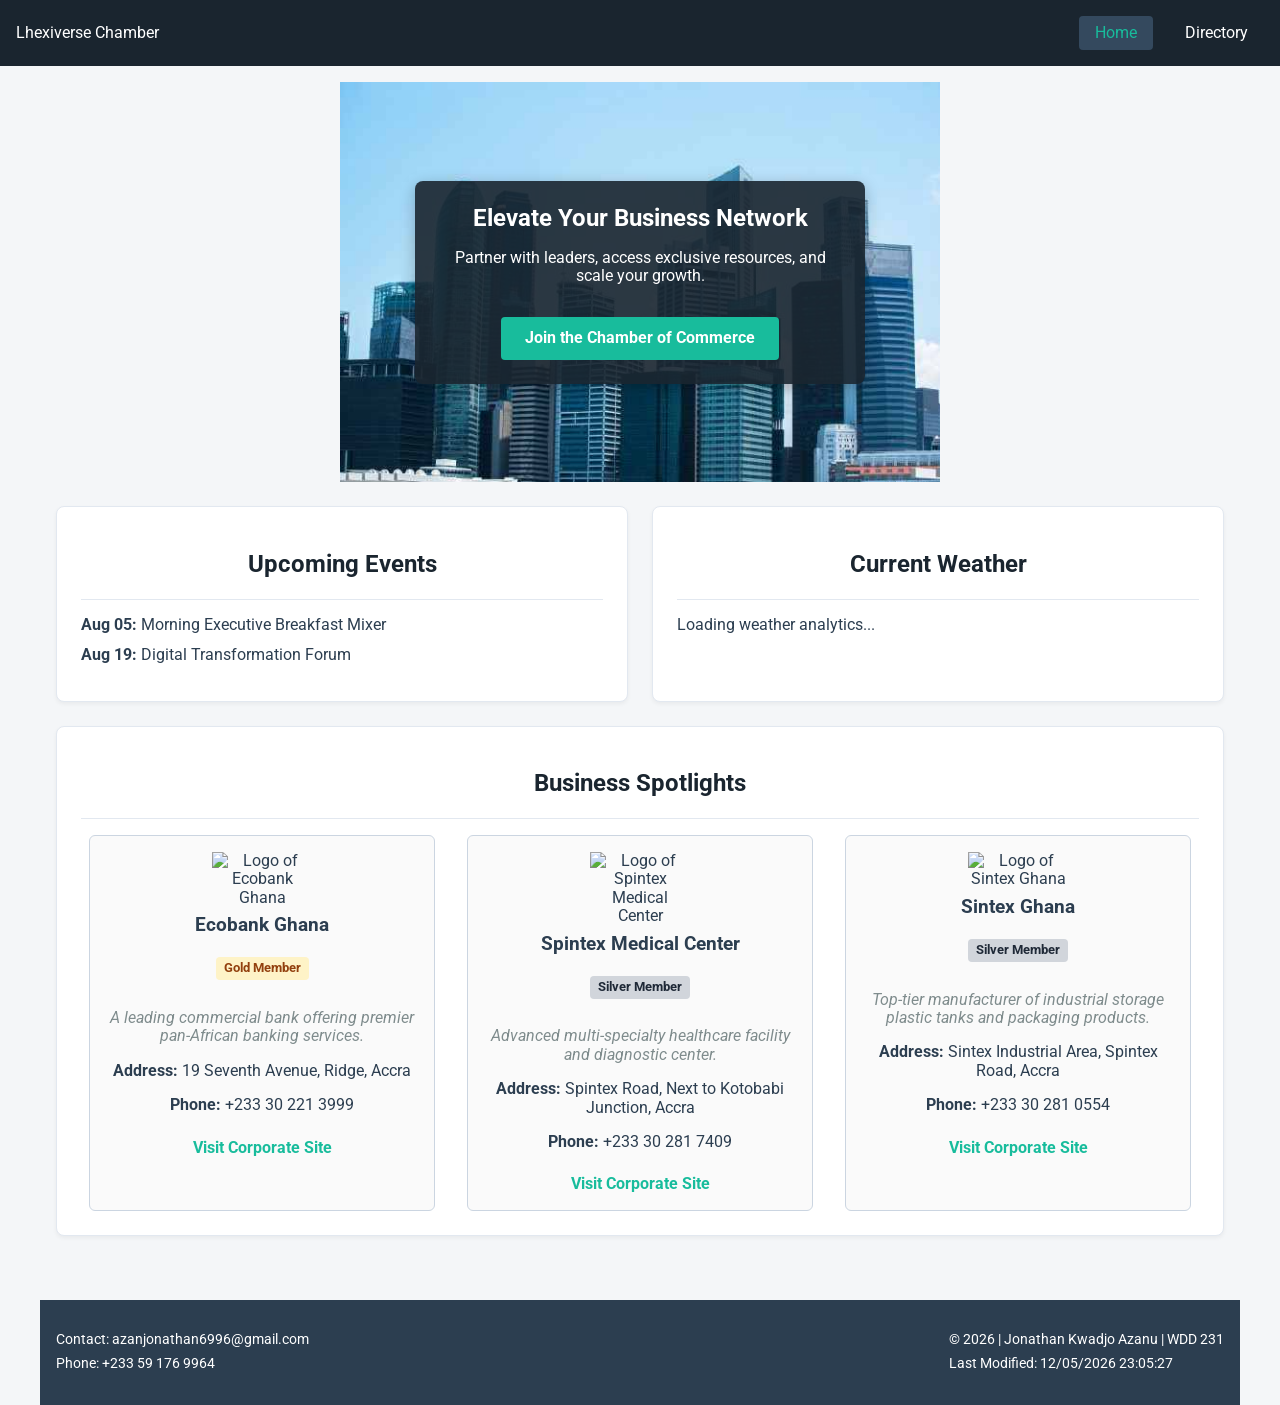
==== chamber/index.html @ 215b709d "new update" ====
<!DOCTYPE html>
<html lang="en">

<head>
    <meta charset="UTF-8">
    <meta name="viewport" content="width=device-width, initial-scale=1.0">
    <title>Lhexiverse Chamber of Commerce - Home</title>

    <meta name="description"
        content="Welcome to the Lhexiverse Chamber of Commerce. Connecting local enterprises, driving community growth, and fostering economic partnerships.">
    <meta name="author" content="Jonathan Kwadjo Azanu">

    <link rel="icon" href="images/favicon.ico" type="image/x-icon">

    <meta property="og:title" content="Lhexiverse Chamber Home">
    <meta property="og:description" content="Welcome to the Lhexiverse Chamber of Commerce.">
    <meta property="og:image" content="https://lhexic.github.io/wdd231/chamber/images/share-image.avif">
    <meta property="og:url" content="https://lhexic.github.io/wdd231/chamber/index.html">
    <meta property="og:type" content="website">

    <link rel="preconnect" href="https://fonts.googleapis.com">
    <link rel="preconnect" href="https://fonts.gstatic.com" crossorigin>
    <link href="https://fonts.googleapis.com/css2?family=Roboto:ital,wght@0,300;0,400;0,700;1,400&display=swap"
        rel="stylesheet">

    <link rel="stylesheet" href="styles/normalize.css">
    <link rel="stylesheet" href="styles/small.css">
    <link rel="stylesheet" href="styles/larger.css" media="(min-width: 768px)">

    <script src="scripts/home.js" defer></script>
</head>

<body>

    <header>
        <div class="logo-container">
            <span class="logo-text">Lhexiverse Chamber</span>
        </div>
        <button id="menu-toggle" aria-label="Toggle Menu">&#9776;</button>
        <nav id="nav-menu">
            <ul>
                <li><a href="index.html" class="active">Home</a></li>
                <li><a href="directory.html">Directory</a></li>
            </ul>
        </nav>
    </header>

    <main>
        <!-- Hero Section -->
        <section class="hero-section">
            <div class="hero-image-wrapper">
                <img src="images/hero-large.jpg" alt="Lhexiverse commercial center landscape banner" class="hero-img"
                    loading="eager">
            </div>
            <div class="hero-cta-box">
                <h1>Elevate Your Business Network</h1>
                <p>Partner with leaders, access exclusive resources, and scale your growth.</p>
                <a href="join.html" class="cta-link-btn">Join the Chamber of Commerce</a>
            </div>
        </section>

        <!-- Main Home Modules -->
        <div class="home-grid">
            <section class="home-card events">
                <h2>Upcoming Events</h2>
                <hr>
                <ul class="events-list">
                    <li><strong>Aug 05:</strong> Morning Executive Breakfast Mixer</li>
                    <li><strong>Aug 19:</strong> Digital Transformation Forum</li>
                </ul>
            </section>

            <section class="home-card weather">
                <h2>Current Weather</h2>
                <hr>
                <div id="weather-display">
                    <p>Loading weather analytics...</p>
                </div>
            </section>

            <section class="home-card spotlights">
                <h2>Business Spotlights</h2>
                <hr>
                <div id="spotlight-wrapper">
                    <!-- Loaded dynamically via JavaScript -->
                </div>
            </section>
        </div>
    </main>

    <footer>
        <div class="contact-info">
            <p>Contact: azanjonathan6996@gmail.com</p>
            <p>Phone: +233 59 176 9964</p>
        </div>
        <div class="dev-info">
            <p>&copy; <span id="current-year"></span> | Jonathan Kwadjo Azanu | WDD 231</p>
            <p id="last-modified"></p>
        </div>
    </footer>

</body>

</html>
---- chamber/styles/small.css ----
* {
    box-sizing: border-box;
}

body {
    background-color: #f4f6f8;
    color: #2c3e50;
    margin: 0;
    padding: 0;
    overflow-x: hidden;
    /* Ensures no horizontal scrolling */
    font-family: 'Roboto', sans-serif;
}

header {
    background-color: #1a252f;
    color: #ffffff;
    padding: 1rem;
    display: flex;
    justify-content: space-between;
    align-items: center;
    position: relative;
}

header h1 {
    margin: 0;
    font-size: 1.5rem;
}

#menu-toggle {
    background: none;
    border: none;
    color: #ffffff;
    font-size: 1.8rem;
    cursor: pointer;
    padding: 0.25rem 0.5rem;
}

#nav-menu {
    display: none;
    width: 100%;
    position: absolute;
    top: 100%;
    left: 0;
    background-color: #1a252f;
    z-index: 1000;
}

#nav-menu.open {
    display: block;
}

#nav-menu ul {
    list-style: none;
    padding: 0;
    margin: 0;
}

#nav-menu li a {
    display: block;
    color: #ffffff;
    padding: 1rem;
    text-decoration: none;
    border-top: 1px solid #2c3e50;
    text-align: center;
}

#nav-menu li a:hover,
#nav-menu li a.active {
    background-color: #34495e;
    color: #18bc9c;
}

main {
    padding: 1rem;
    max-width: 1200px;
    margin: 0 auto;
}

h2 {
    text-align: center;
    color: #1a252f;
}

.view-toggle {
    display: flex;
    justify-content: center;
    gap: 10px;
    margin-bottom: 1.5rem;
}

.view-toggle button {
    padding: 0.6rem 1.2rem;
    border: 1px solid #1a252f;
    background-color: #ffffff;
    color: #1a252f;
    font-weight: bold;
    cursor: pointer;
    border-radius: 4px;
}

.view-toggle button.active,
.view-toggle button:hover {
    background-color: #1a252f;
    color: #ffffff;
}

/* --- Dynamic Directory Styling --- */
#directory-container.grid-view {
    display: grid;
    grid-template-columns: repeat(auto-fit, minmax(280px, 1fr));
    gap: 1.5rem;
}

#directory-container.grid-view section {
    background-color: #ffffff;
    border: 1px solid #e2e8f0;
    border-radius: 8px;
    padding: 1.5rem;
    text-align: center;
    box-shadow: 0 2px 4px rgba(0, 0, 0, 0.05);
}

#directory-container.grid-view img {
    max-width: 120px;
    height: auto;
    margin: 0 auto 1rem auto;
    display: block;
}

#directory-container.list-view {
    display: flex;
    flex-direction: column;
    gap: 0.75rem;
}

#directory-container.list-view section {
    background-color: #ffffff;
    border: 1px solid #e2e8f0;
    padding: 1rem;
    border-radius: 4px;
}

#directory-container.list-view img {
    display: none;
    /* Hidden in list view */
}

section h3 {
    margin: 0.5rem 0;
}

.tagline {
    font-style: italic;
    color: #7f8c8d;
}

.member-level {
    display: inline-block;
    padding: 0.25rem 0.5rem;
    font-size: 0.8rem;
    border-radius: 4px;
    font-weight: bold;
}

.level-1 {
    background-color: #e2e8f0;
    color: #4a5568;
}

.level-2 {
    background-color: #d1d5db;
    color: #1f2937;
}

.level-3 {
    background-color: #fef3c7;
    color: #92400e;
}

footer {
    background-color: #2c3e50;
    color: #ffffff;
    padding: 1.5rem 1rem;
    margin-top: 3rem;
    text-align: center;
    font-size: 0.9rem;
}

footer p {
    margin: 0.5rem 0;
}


.hero-section {
    position: relative;
    margin-bottom: 1.5rem;
}

.hero-img {
    width: 100%;
    height: auto;
    object-fit: cover;
    display: block;
    max-height: 300px;
}

.hero-cta-box {
    background-color: rgba(26, 37, 47, 0.9);
    color: #ffffff;
    padding: 1.5rem;
    text-align: center;
}

.hero-cta-box h1 {
    font-size: 1.5rem;
    margin: 0 0 0.5rem 0;
}

.cta-link-btn {
    display: inline-block;
    background-color: #18bc9c;
    color: #ffffff;
    padding: 0.75rem 1.5rem;
    text-decoration: none;
    font-weight: bold;
    border-radius: 4px;
    margin-top: 1rem;
    transition: background 0.3s;
}

.cta-link-btn:hover {
    background-color: #128f76;
}

.home-grid {
    display: flex;
    flex-direction: column;
    gap: 1.5rem;
}

.home-card {
    background-color: #ffffff;
    border: 1px solid #e2e8f0;
    border-radius: 8px;
    padding: 1.5rem;
    box-shadow: 0 2px 4px rgba(0, 0, 0, 0.05);
}

.home-card hr {
    border: 0;
    border-top: 1px solid #e2e8f0;
    margin: 0.5rem 0 1rem 0;
}

.events-list {
    list-style-type: none;
    padding: 0;
    margin: 0;
}

.events-list li {
    margin-bottom: 0.75rem;
}

#spotlight-wrapper {
    display: flex;
    flex-direction: column;
    gap: 1rem;
}

.spotlight-inner-card {
    border: 1px solid #cbd5e1;
    border-radius: 6px;
    padding: 1rem;
    text-align: center;
    background-color: #fafafa;
}

.spotlight-inner-card img {
    max-width: 100px;
    height: auto;
    margin: 0 auto 0.5rem auto;
    display: block;
}

.spotlight-inner-card h3 {
    margin: 0.5rem 0;
}

.spotlight-inner-card a {
    display: inline-block;
    margin-top: 0.5rem;
    color: #18bc9c;
    text-decoration: none;
    font-weight: bold;
}
---- chamber/styles/larger.css ----
@media (min-width: 768px) {
    #menu-toggle {
        display: none;
        /* Hide hamburger button on desktop viewports */
    }

    #nav-menu {
        display: block !important;
        position: static;
        width: auto;
        background: none;
    }

    #nav-menu ul {
        display: flex;
        gap: 1rem;
    }

    #nav-menu li a {
        border-top: none;
        padding: 0.5rem 1rem;
        border-radius: 4px;
    }

    #directory-container.list-view section {
        display: flex;
        justify-content: space-between;
        align-items: center;
        text-align: left;
    }

    #directory-container.list-view section * {
        margin: 0;
        padding: 0 0.5rem;
    }

    footer {
        display: flex;
        justify-content: space-between;
        align-items: center;
        text-align: left;
        max-width: 1200px;
        margin-left: auto;
        margin-right: auto;
    }
}

@media (min-width: 768px) {
   
    .hero-section {
        position: relative;
        display: flex;
        align-items: center;
        justify-content: center;
        overflow: hidden;
    }

    .hero-img {
        max-height: 400px;
        width: 100%;
    }

    .hero-cta-box {
        position: absolute;
        max-width: 450px;
        border-radius: 8px;
        box-shadow: 0 4px 15px rgba(0, 0, 0, 0.25);
    }

    /* Main Grid Split */
    .home-grid {
        display: grid;
        grid-template-columns: 1fr 1fr;
        gap: 1.5rem;
    }

    /* Span Spotlights across entire row width */
    .home-card.spotlights {
        grid-column: 1 / -1;
    }

    #spotlight-wrapper {
        flex-direction: row;
        justify-content: space-between;
    }

    .spotlight-inner-card {
        flex: 1;
        margin: 0 0.5rem;
    }
}
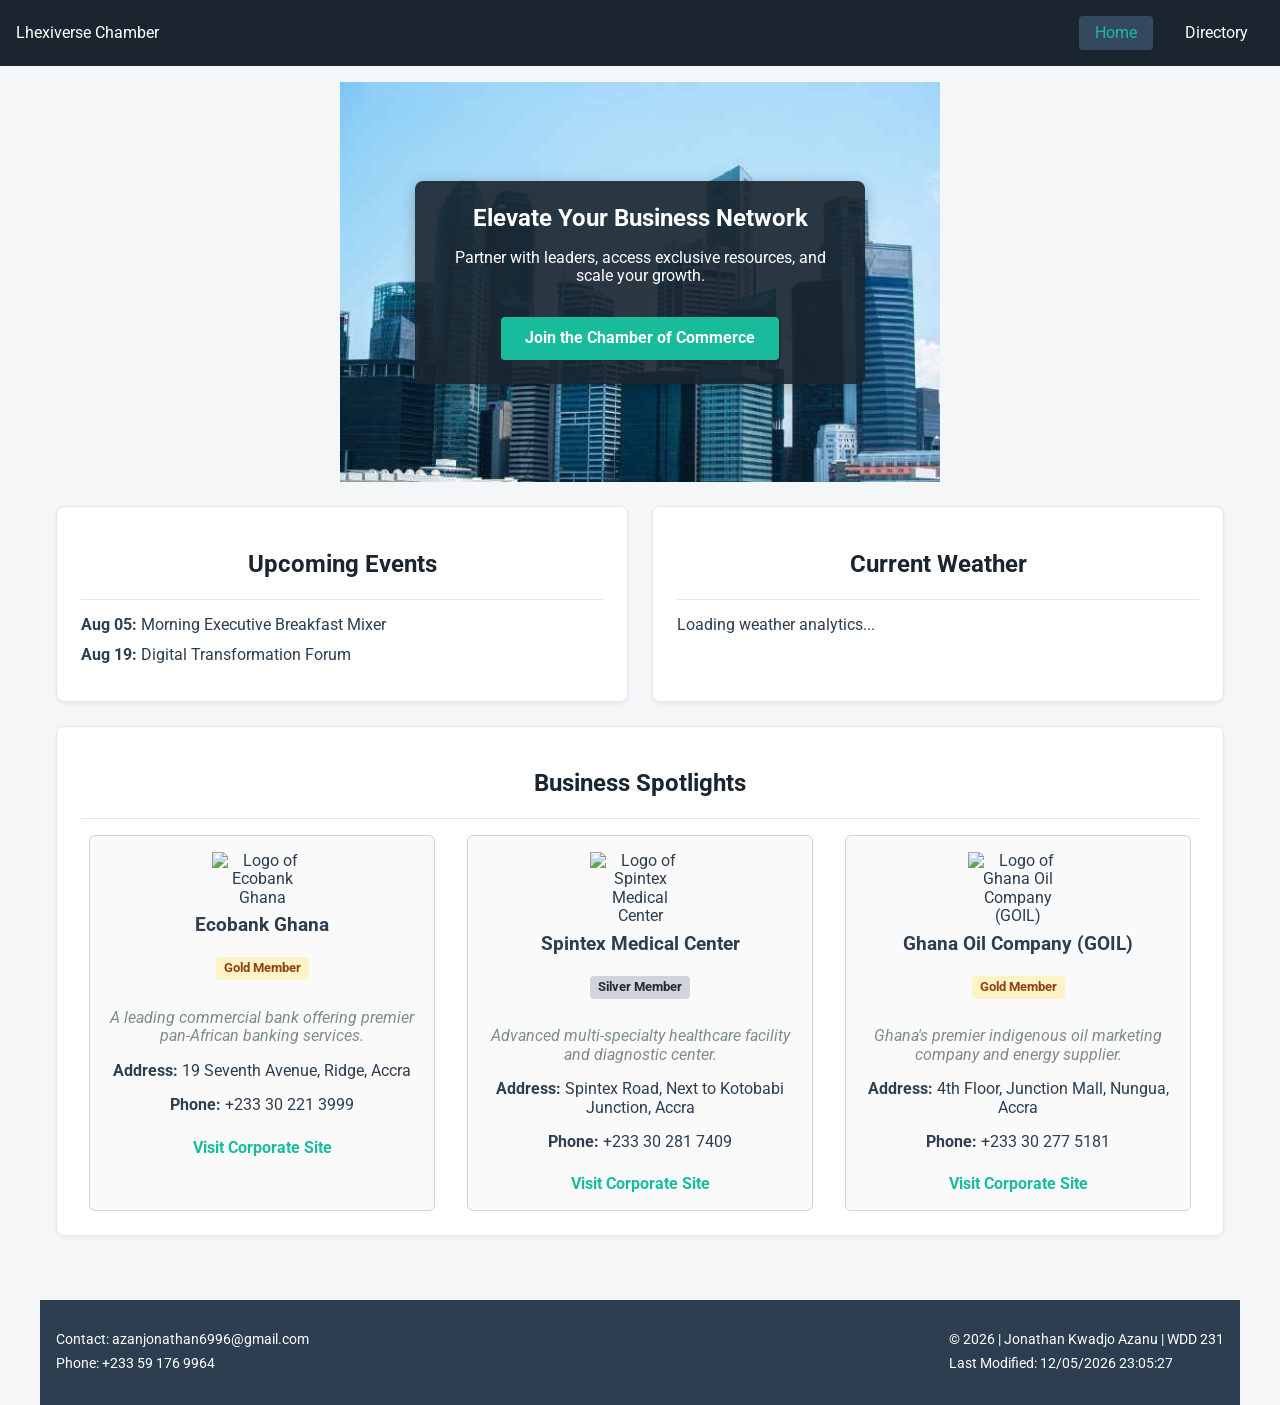
==== commit 0f27d17e: "again" ====
--- a/chamber/index.html
+++ b/chamber/index.html
@@ -13,7 +13,7 @@
     <link rel="icon" href="images/favicon.ico" type="image/x-icon">
 
     <meta property="og:title" content="Lhexiverse Chamber Home">
-    <meta property="og:description" content="Welcome to the Lhexiverse Chamber of Commerce.">
+    <meta property="og:description" content="Welcome to the Lhexiverse Chamber of Commerce. Discover local business spotlights, upcoming events, and real-time weather updates in our community.">
     <meta property="og:image" content="https://lhexic.github.io/wdd231/chamber/images/share-image.avif">
     <meta property="og:url" content="https://lhexic.github.io/wdd231/chamber/index.html">
     <meta property="og:type" content="website">
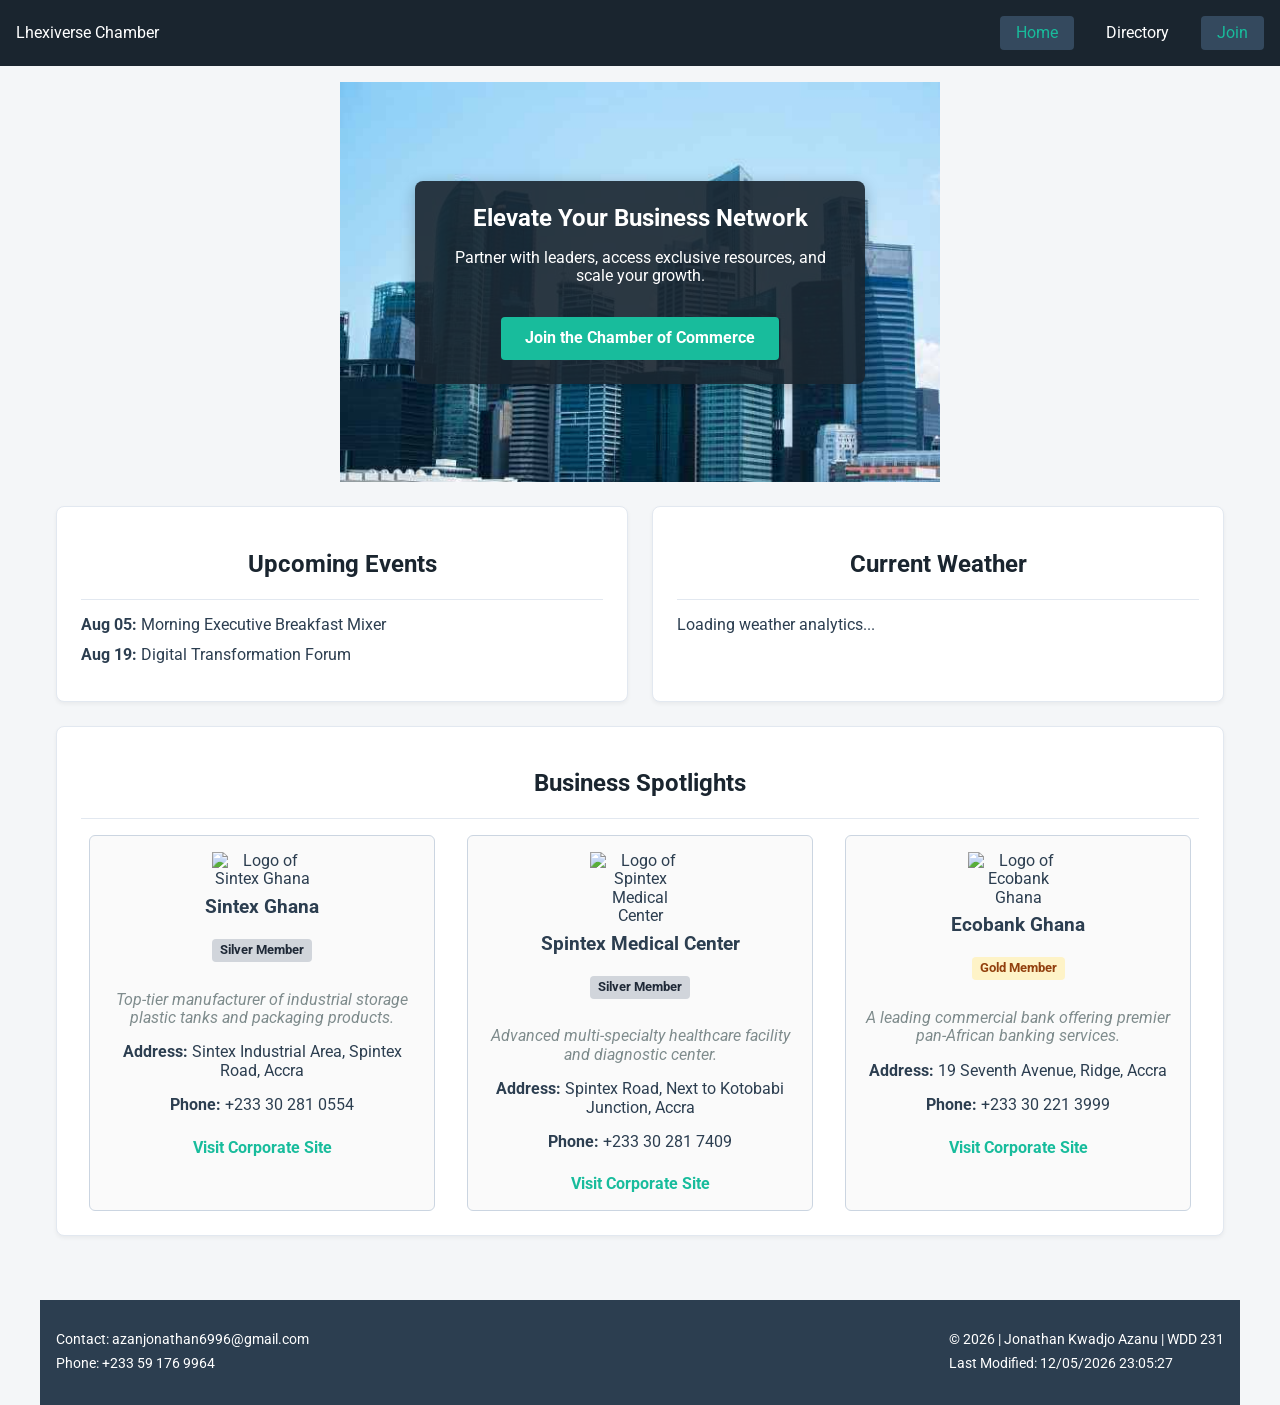
==== commit efc11b2b: "now" ====
--- a/chamber/index.html
+++ b/chamber/index.html
@@ -41,6 +41,7 @@
             <ul>
                 <li><a href="index.html" class="active">Home</a></li>
                 <li><a href="directory.html">Directory</a></li>
+                <li><a href="join.html" class="active">Join</a></li>
             </ul>
         </nav>
     </header>
